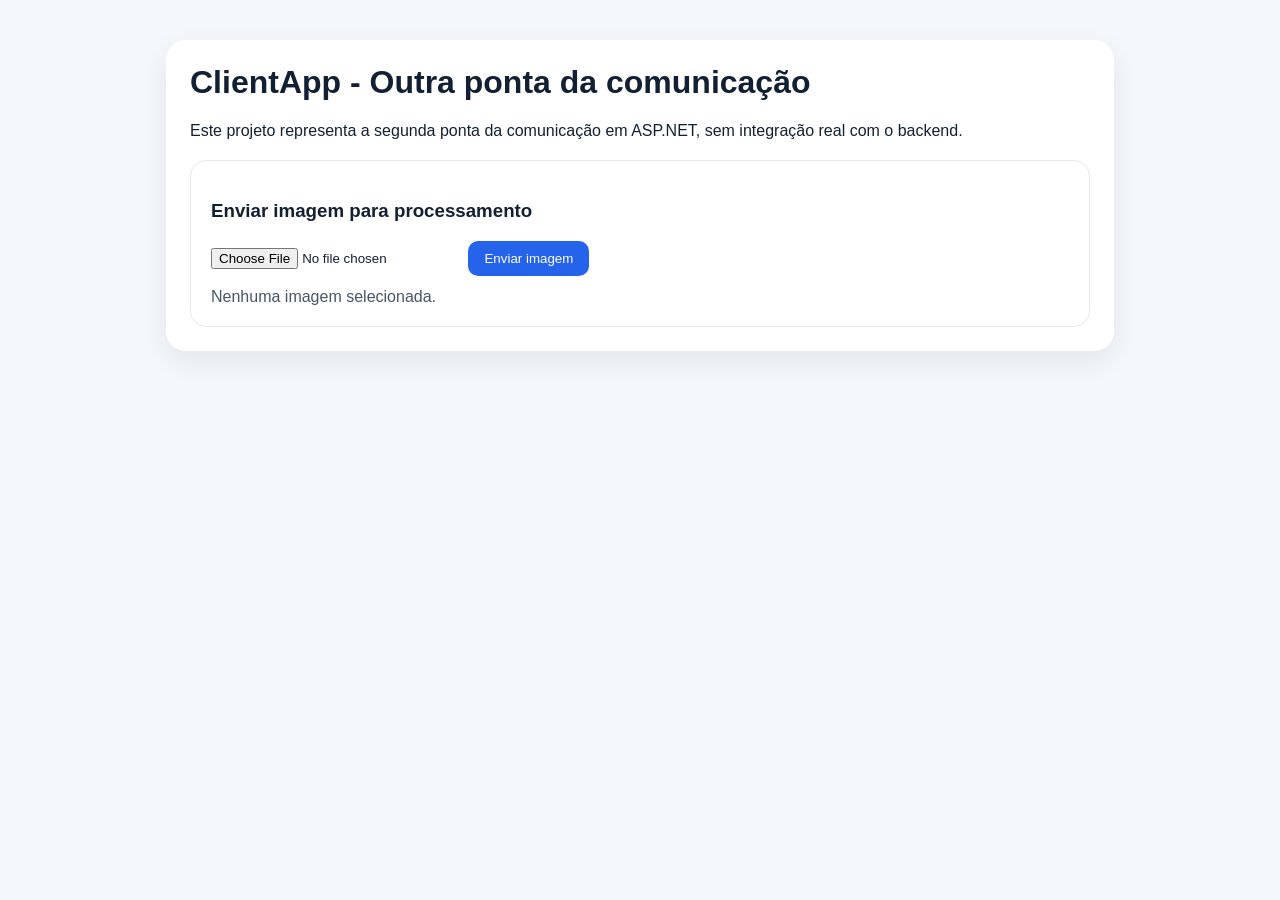
==== ClientApp/wwwroot/index.html @ a7c9238d "Front reformulado" ====
<!DOCTYPE html>
<html lang="pt-BR">
<head>
  <meta charset="UTF-8" />
  <meta name="viewport" content="width=device-width, initial-scale=1.0" />
  <title>ClientApp - Ponta de Comunicação</title>
  <style>
    body { font-family: Arial, sans-serif; margin: 0; background: #f4f7fb; color: #122033; }
    .container { max-width: 900px; margin: 40px auto; padding: 24px; background: white; border-radius: 20px; box-shadow: 0 10px 30px rgba(0,0,0,.08); }
    h1 { margin-top: 0; }
    .panel { margin-top: 20px; padding: 20px; border: 1px solid #e5e7eb; border-radius: 16px; }
    button { padding: 10px 16px; border: none; border-radius: 10px; background: #2563eb; color: white; cursor: pointer; }
    button:hover { background: #1d4ed8; }
    .status { margin-top: 12px; color: #475569; }
  </style>
</head>
<body>
  <div class="container">
    <h1>ClientApp - Outra ponta da comunicação</h1>
    <p>Este projeto representa a segunda ponta da comunicação em ASP.NET, sem integração real com o backend.</p>

    <div class="panel">
      <h3>Enviar imagem para processamento</h3>
      <input type="file" id="imageInput" />
      <button id="sendButton">Enviar imagem</button>
      <div id="status" class="status">Nenhuma imagem selecionada.</div>
    </div>
  </div>

  <script>
    const imageInput = document.getElementById('imageInput');
    const sendButton = document.getElementById('sendButton');
    const status = document.getElementById('status');

    sendButton.addEventListener('click', () => {
      const file = imageInput.files?.[0];
      if (!file) {
        status.textContent = 'Selecione uma imagem antes de enviar.';
        return;
      }

      status.textContent = `Imagem selecionada: ${file.name}. Aqui seria enviada para o backend real.`;
    });
  </script>
</body>
</html>
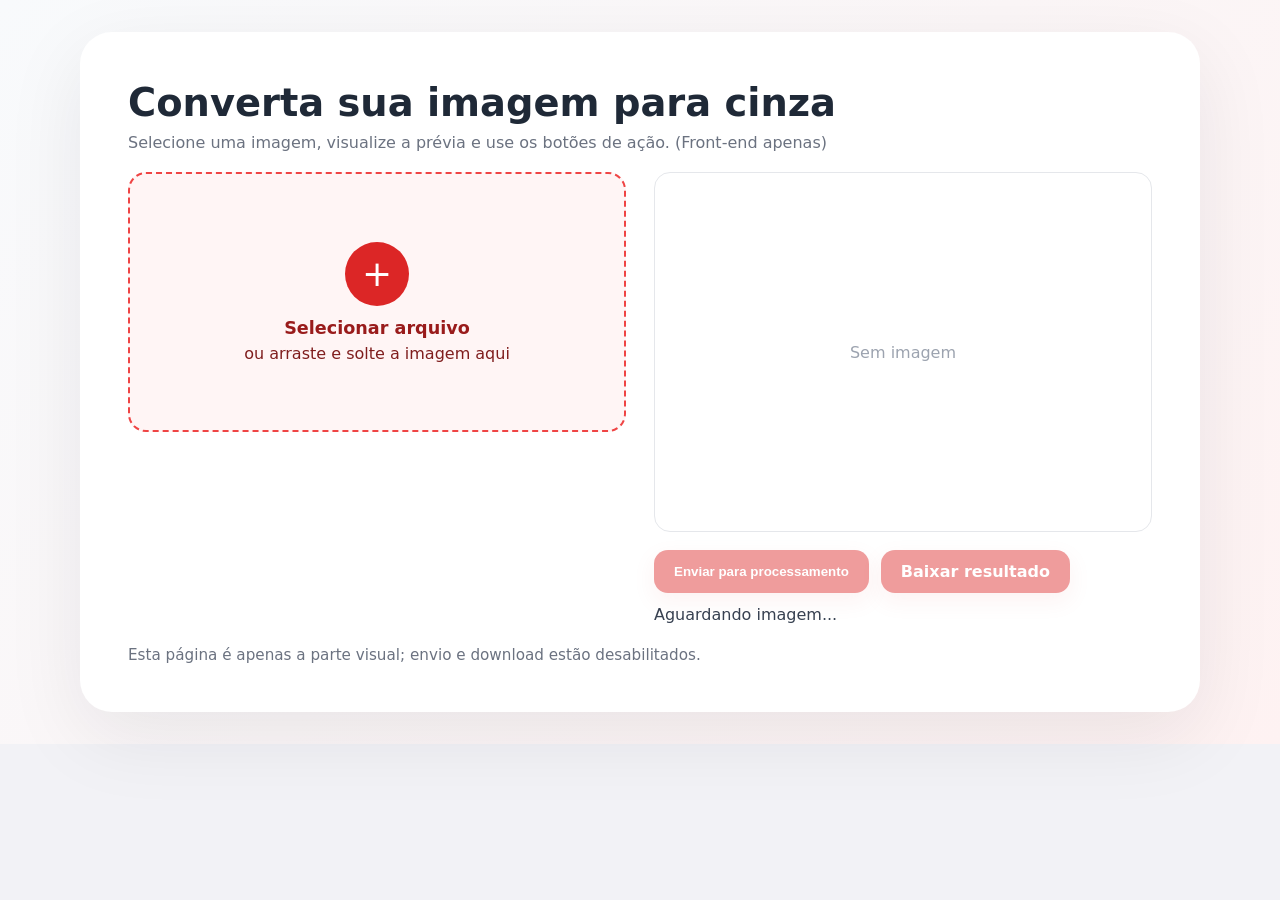
==== commit 0c51f8bf: "Mover o front para ClientApp" ====
--- a/ClientApp/wwwroot/index.html
+++ b/ClientApp/wwwroot/index.html
@@ -3,44 +3,47 @@
 <head>
   <meta charset="UTF-8" />
   <meta name="viewport" content="width=device-width, initial-scale=1.0" />
-  <title>ClientApp - Ponta de Comunicação</title>
-  <style>
-    body { font-family: Arial, sans-serif; margin: 0; background: #f4f7fb; color: #122033; }
-    .container { max-width: 900px; margin: 40px auto; padding: 24px; background: white; border-radius: 20px; box-shadow: 0 10px 30px rgba(0,0,0,.08); }
-    h1 { margin-top: 0; }
-    .panel { margin-top: 20px; padding: 20px; border: 1px solid #e5e7eb; border-radius: 16px; }
-    button { padding: 10px 16px; border: none; border-radius: 10px; background: #2563eb; color: white; cursor: pointer; }
-    button:hover { background: #1d4ed8; }
-    .status { margin-top: 12px; color: #475569; }
-  </style>
+  <title>Filtro Cinza</title>
+  <link rel="stylesheet" href="styles.css" />
 </head>
 <body>
-  <div class="container">
-    <h1>ClientApp - Outra ponta da comunicação</h1>
-    <p>Este projeto representa a segunda ponta da comunicação em ASP.NET, sem integração real com o backend.</p>
+  <main class="page-shell">
+    <div class="hero-card hero-large">
+      <div class="hero-top">
+        <h1>Converta sua imagem para <strong>cinza</strong></h1>
+        <p class="sub">Selecione uma imagem, visualize a prévia e use os botões de ação. (Front-end apenas)</p>
+      </div>
 
-    <div class="panel">
-      <h3>Enviar imagem para processamento</h3>
-      <input type="file" id="imageInput" />
-      <button id="sendButton">Enviar imagem</button>
-      <div id="status" class="status">Nenhuma imagem selecionada.</div>
+      <div class="center-area">
+        <div class="left-panel">
+          <label class="drop-area" for="imageInput">
+            <input id="imageInput" type="file" accept="image/*" />
+            <div class="drop-inner">
+              <div class="drop-icon">+</div>
+              <div class="drop-text">Selecionar arquivo</div>
+              <div class="drop-hint">ou arraste e solte a imagem aqui</div>
+            </div>
+          </label>
+        </div>
+
+        <div class="right-panel">
+          <div class="preview-card large" id="previewCard">
+            <img id="previewImage" alt="Pré-visualização da imagem" />
+            <div class="preview-empty">Sem imagem</div>
+          </div>
+
+          <div class="controls">
+            <button id="sendButton" class="primary-button large disabled">Enviar para processamento</button>
+            <a id="downloadLink" class="primary-button large disabled" href="#" download="resultado.png">Baixar resultado</a>
+          </div>
+
+          <div id="statusMessage" class="status-message" aria-live="polite">Aguardando imagem...</div>
+        </div>
+      </div>
+
+      <div class="footer-note">Esta página é apenas a parte visual; envio e download estão desabilitados.</div>
     </div>
-  </div>
-
-  <script>
-    const imageInput = document.getElementById('imageInput');
-    const sendButton = document.getElementById('sendButton');
-    const status = document.getElementById('status');
-
-    sendButton.addEventListener('click', () => {
-      const file = imageInput.files?.[0];
-      if (!file) {
-        status.textContent = 'Selecione uma imagem antes de enviar.';
-        return;
-      }
-
-      status.textContent = `Imagem selecionada: ${file.name}. Aqui seria enviada para o backend real.`;
-    });
-  </script>
+  </main>
+  <script src="script.js"></script>
 </body>
 </html>
--- a/ClientApp/wwwroot/styles.css
+++ b/ClientApp/wwwroot/styles.css
@@ -0,0 +1,117 @@
+:root {
+  color-scheme: light;
+  font-family: Inter, system-ui, -apple-system, BlinkMacSystemFont, "Segoe UI", sans-serif;
+  background: #f2f2f6;
+  color: #1f2937;
+}
+
+* { box-sizing: border-box; }
+html, body { margin: 0; min-height: 100%; }
+body {
+  display: grid;
+  place-items: center;
+  padding: 32px 16px;
+  background: linear-gradient(135deg, #f8fafc 0%, #fef2f2 100%);
+}
+
+.page-shell { width: min(1120px, 100%); }
+.hero-card {
+  background: #ffffff;
+  border-radius: 32px;
+  box-shadow: 0 24px 80px rgba(15, 23, 42, 0.08);
+  padding: 40px;
+}
+.hero-large { padding: 48px; }
+.hero-top h1 { font-size: 2.4rem; margin: 0 0 8px; }
+.hero-top .sub { color: #6b7280; margin: 0 0 20px; }
+
+.center-area { display: flex; gap: 28px; align-items: flex-start; }
+.left-panel { flex: 1; display: flex; align-items: center; justify-content: center; }
+.right-panel { flex: 1; }
+
+.drop-area {
+  width: 100%;
+  max-width: 520px;
+  background: #fff5f5;
+  border: 2px dashed #ef4444;
+  border-radius: 18px;
+  padding: 42px;
+  display: flex;
+  align-items: center;
+  justify-content: center;
+  cursor: pointer;
+  position: relative;
+  min-height: 260px;
+}
+.drop-area input {
+  position: absolute;
+  inset: 0;
+  width: 100%;
+  height: 100%;
+  cursor: pointer;
+  opacity: 0;
+}
+.drop-inner { text-align: center; }
+.drop-icon {
+  width: 64px;
+  height: 64px;
+  border-radius: 50%;
+  background: #dc2626;
+  color: white;
+  display: inline-grid;
+  place-items: center;
+  font-size: 36px;
+  margin-bottom: 12px;
+}
+.drop-text { font-weight: 800; color: #991b1b; font-size: 1.1rem; }
+.drop-hint { color: #7f1d1d; margin-top: 6px; }
+
+.preview-card.large {
+  height: 360px;
+  border-radius: 16px;
+  overflow: hidden;
+  background: #ffffff;
+  border: 1px solid #e5e7eb;
+  display: grid;
+  place-items: center;
+  position: relative;
+}
+.preview-card.large img {
+  max-width: 100%;
+  max-height: 100%;
+  display: none;
+}
+.preview-card.large .preview-empty {
+  color: #9ca3af;
+  position: absolute;
+}
+.preview-card.large.has-image {
+  background: #111827;
+  border-color: transparent;
+}
+.preview-card.large.has-image img { display: block; }
+.preview-card.large.has-image .preview-empty { display: none; }
+
+.controls { display: flex; gap: 12px; margin-top: 18px; flex-wrap: wrap; }
+.primary-button.large {
+  background: #dc2626;
+  color: white;
+  padding: 12px 20px;
+  border-radius: 14px;
+  font-weight: 800;
+  box-shadow: 0 8px 20px rgba(219, 39, 39, 0.12);
+  border: none;
+  text-decoration: none;
+  display: inline-flex;
+  align-items: center;
+  justify-content: center;
+}
+.primary-button.disabled { opacity: 0.45; pointer-events: none; }
+.status-message { margin-top: 12px; color: #374151; }
+.footer-note { margin-top: 22px; color: #6b7280; font-size: 0.95rem; }
+
+@media (max-width: 780px) {
+  .center-area { flex-direction: column; }
+  .hero-large { padding: 28px; }
+  .preview-card.large { height: 280px; }
+}
